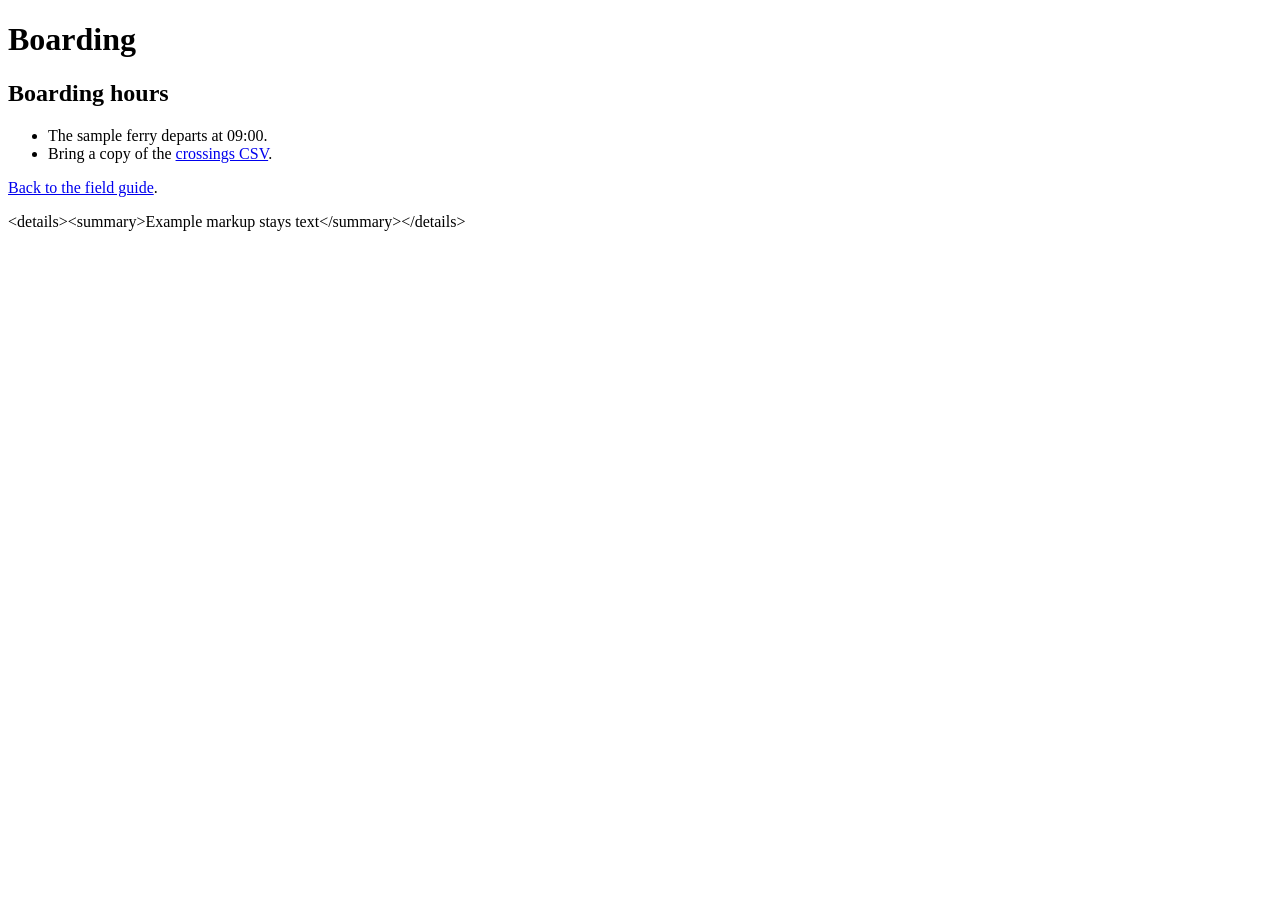
==== guide/boarding/index.html @ 9bcb7f76 "BloomFerry Pages export v1" ====
<!doctype html>
<html lang="en"><meta charset="utf-8">
<meta name="viewport" content="width=device-width, initial-scale=1">
<title>Boarding</title><main>
<h1 id="boarding">Boarding</h1>
<h2 id="boarding-hours">Boarding hours</h2>
<ul>
<li>The sample ferry departs at 09:00.</li>
<li>Bring a copy of the <a href="../../assets/data/crossings.csv">crossings CSV</a>.</li>
</ul>
<p><a href="../../index.html">Back to the field guide</a>.</p>
<p>&lt;details&gt;&lt;summary&gt;Example markup stays text&lt;/summary&gt;&lt;/details&gt;</p>
</main></html>
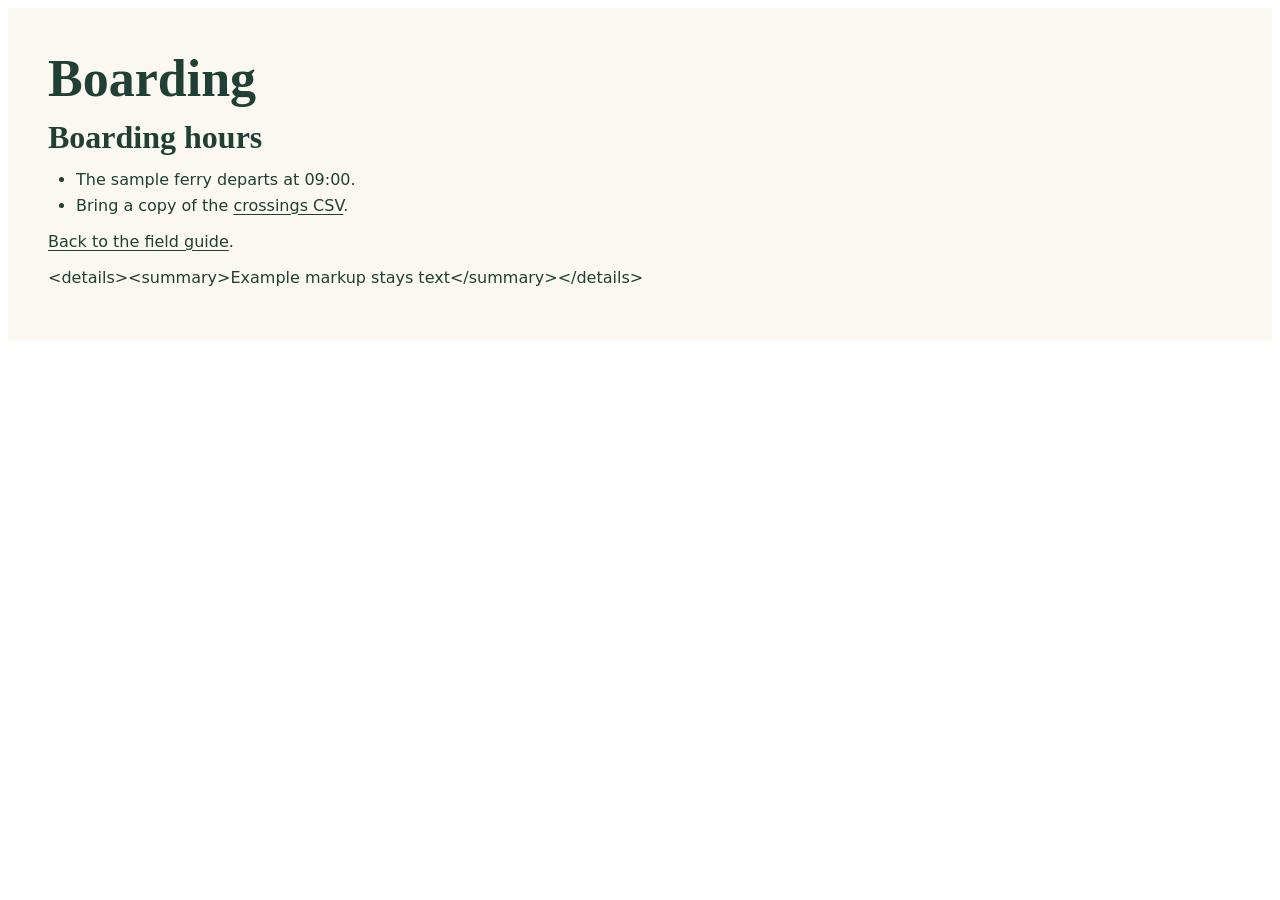
==== commit 5b48f99d: "BloomFerry Pages export v1" ====
--- a/guide/boarding/index.html
+++ b/guide/boarding/index.html
@@ -1,7 +1,9 @@
 <!doctype html>
-<html lang="en"><meta charset="utf-8">
+<html lang="en"><head><meta charset="utf-8">
 <meta name="viewport" content="width=device-width, initial-scale=1">
-<title>Boarding</title><main>
+<meta http-equiv="Content-Security-Policy" content="default-src 'none'; style-src 'self'; img-src 'self'; base-uri 'none'; form-action 'none'">
+<link rel="stylesheet" href="../../assets/_bloomferry/site.css">
+<title>Boarding</title></head><body><main class="bf-site"><article data-bf-component="markdown-block">
 <h1 id="boarding">Boarding</h1>
 <h2 id="boarding-hours">Boarding hours</h2>
 <ul>
@@ -10,4 +12,4 @@
 </ul>
 <p><a href="../../index.html">Back to the field guide</a>.</p>
 <p>&lt;details&gt;&lt;summary&gt;Example markup stays text&lt;/summary&gt;&lt;/details&gt;</p>
-</main></html>
+</article></main></body></html>
--- a/assets/_bloomferry/site.css
+++ b/assets/_bloomferry/site.css
@@ -0,0 +1,250 @@
+.bf-site {
+  --bf-color-surface: #faf8f0;
+  --bf-color-card: #fffdf7;
+  --bf-color-text: #203f35;
+  --bf-color-muted: #485e52;
+  --bf-color-accent: #315449;
+  --bf-color-border: #718575;
+  --bf-color-focus: #245890;
+  --bf-color-error: #862d24;
+  --bf-color-success-surface: #e8eedf;
+  --bf-color-warning-surface: #fff0d4;
+  --bf-color-error-surface: #faeae3;
+  --bf-color-status-text: #203f35;
+  --bf-font-body: system-ui, sans-serif;
+  --bf-font-heading: Georgia, serif;
+  --bf-space: 1rem;
+  --bf-radius: .5rem;
+  --bf-grid-min: 15rem;
+  --bf-gallery-columns: 3;
+  --bf-gallery-gap: 1rem;
+  color: var(--bf-color-text);
+  background: var(--bf-color-surface);
+  font: 1rem/1.6 var(--bf-font-body);
+  padding: clamp(1rem, 4vw, 2.5rem);
+  overflow-wrap: anywhere;
+}
+.bf-site *, .bf-site *::before, .bf-site *::after { box-sizing: border-box; }
+.bf-site [hidden] { display: none !important; }
+.bf-site :where(a, button, input, progress, [tabindex]):focus-visible {
+  outline: 3px solid var(--bf-color-focus);
+  outline-offset: 3px;
+}
+.bf-site :where(h1, h2, h3, h4, h5, h6) {
+  margin: 0 0 .5rem;
+  font-family: var(--bf-font-heading);
+  line-height: 1.2;
+}
+.bf-site h1 { font-size: clamp(2rem, 5vw, 3.25rem); }
+.bf-site h2 { font-size: clamp(1.5rem, 3vw, 2rem); }
+.bf-site p, .bf-site figure { margin: 0; }
+.bf-site [data-bf-layout="stack"] { display: grid; gap: var(--bf-space); align-content: start; }
+.bf-site [data-bf-layout="grid"] {
+  display: grid;
+  grid-template-columns: repeat(auto-fit, minmax(min(100%, var(--bf-grid-min)), 1fr));
+  gap: var(--bf-space);
+  align-items: start;
+}
+.bf-site [data-bf-component] { min-width: 0; }
+.bf-site [data-bf-component="section"] {
+  padding: var(--bf-space);
+  border: 1px solid var(--bf-color-border);
+  border-radius: var(--bf-radius);
+  background: var(--bf-color-card);
+}
+.bf-site a { color: var(--bf-color-text); text-underline-offset: .2em; }
+.bf-site a:hover { text-decoration-thickness: 2px; }
+.bf-site [data-bf-component="text"] { white-space: pre-wrap; }
+.bf-site [data-bf-component="markdown-block"] :where(p, ul, ol, pre, blockquote, table, hr) {
+  margin-block: .65em;
+}
+.bf-site [data-bf-component="markdown-block"] :where(ul, ol) { padding-inline-start: 1.75em; }
+.bf-site [data-bf-component="markdown-block"] blockquote {
+  margin-inline: 0;
+  border-inline-start: .2rem solid var(--bf-color-border);
+  padding-inline-start: .8em;
+}
+.bf-site [data-bf-component="markdown-block"] pre {
+  padding: .65em .8em;
+  background: var(--bf-color-card);
+  white-space: pre-wrap;
+  overflow-wrap: anywhere;
+}
+.bf-site [data-bf-component="markdown-block"] table {
+  inline-size: 100%;
+  table-layout: fixed;
+  border-collapse: collapse;
+}
+.bf-site [data-bf-component="markdown-block"] :where(th, td) {
+  padding: .3em .45em;
+  border: 1px solid var(--bf-color-border);
+  text-align: start;
+  vertical-align: top;
+}
+.bf-site img { display: block; max-width: 100%; height: auto; border-radius: var(--bf-radius); }
+.bf-site [data-bf-component="gallery"] ul {
+  display: grid;
+  grid-template-columns: repeat(var(--bf-gallery-columns), minmax(0, 1fr));
+  gap: var(--bf-gallery-gap);
+  list-style: none;
+  padding: 0;
+  margin: 0;
+}
+.bf-site [data-bf-component="gallery"] figure {
+  height: 100%;
+  border: 1px solid var(--bf-color-border);
+  border-radius: var(--bf-radius);
+  overflow: hidden;
+  background: var(--bf-color-card);
+}
+.bf-site [data-bf-component="gallery"] img { width: 100%; aspect-ratio: 4 / 3; object-fit: cover; border-radius: 0; }
+.bf-site figcaption { padding: .6rem .75rem; font-weight: 600; }
+.bf-site [data-bf-component="status"] {
+  padding: .6rem .8rem;
+  border-inline-start: 3px solid currentColor;
+  background: var(--bf-color-success-surface);
+  color: var(--bf-color-status-text);
+}
+.bf-site [data-bf-tone="warning"] { background: var(--bf-color-warning-surface); }
+.bf-site [data-bf-tone="error"] { color: var(--bf-color-error); background: var(--bf-color-error-surface); }
+.bf-site [data-bf-component="progress"] label { display: block; font-weight: 650; }
+.bf-site progress { display: block; width: 100%; min-height: .8rem; margin-block: .4rem; accent-color: var(--bf-color-accent); }
+.bf-site [data-bf-stage-part="list"] {
+  margin: 0;
+  padding-inline-start: 1.8rem;
+}
+.bf-site [data-bf-stage-part="row"] {
+  padding-block: .35rem;
+}
+.bf-site [data-bf-stage-part="label"] { font-weight: 650; }
+.bf-site [data-bf-stage-part="status"],
+.bf-site [data-bf-stage-part="current"] {
+  display: inline-block;
+  margin-inline-start: .35rem;
+  padding: .05rem .45rem;
+  border: 1px solid var(--bf-color-border);
+  border-radius: var(--bf-radius);
+  background: var(--bf-color-card);
+  font-size: .875rem;
+}
+.bf-site [data-bf-stage-state="complete"] [data-bf-stage-part="status"],
+.bf-site [data-bf-stage-state="ready"] [data-bf-stage-part="status"] {
+  background: var(--bf-color-success-surface);
+}
+.bf-site [data-bf-stage-state="in-progress"] [data-bf-stage-part="status"] {
+  background: var(--bf-color-warning-surface);
+}
+.bf-site [data-bf-stage-state="attention"] [data-bf-stage-part="status"] {
+  color: var(--bf-color-error);
+  background: var(--bf-color-error-surface);
+}
+.bf-site [data-bf-stage-part="current"] { font-weight: 650; }
+.bf-site button {
+  min-height: 44px;
+  padding: .5rem 1rem;
+  border: 1px solid var(--bf-color-text);
+  border-radius: var(--bf-radius);
+  background: var(--bf-color-text);
+  color: var(--bf-color-card);
+  font: 650 1rem/1.3 var(--bf-font-body);
+  cursor: pointer;
+}
+.bf-site button:hover:not([aria-disabled="true"]) { background: var(--bf-color-accent); }
+.bf-site button[aria-disabled="true"] { background: var(--bf-color-success-surface); color: var(--bf-color-muted); cursor: default; }
+.bf-site [data-bf-component="widget"] label { font-weight: 650; }
+.bf-site [data-bf-component="widget"],
+.bf-site [data-bf-component="widget"] > div,
+.bf-site [data-bf-component="widget"] > div > div {
+  display: block;
+  width: 100%;
+  min-width: 0;
+}
+.bf-site [data-bf-component="widget"] iframe {
+  display: block;
+  width: 100%;
+  min-height: 380px;
+  border: 0;
+  border-radius: var(--bf-radius);
+}
+.bf-site.bf-admin-page { display: block; }
+.bf-site .bf-admin-header {
+  box-sizing: border-box;
+  background: var(--bf-color-card);
+  color: var(--bf-color-text);
+  padding: .6rem .9rem;
+  border: 1px solid var(--bf-color-border);
+  border-radius: var(--bf-radius);
+  z-index: 2;
+}
+.bf-site .bf-admin-header[data-sticky] { position: sticky; top: 0; }
+.bf-site .bf-admin-header h1 { margin: 0 0 .35rem; font-size: 1.1rem; }
+.bf-site .bf-admin-window { display: flex; flex-wrap: wrap; align-items: end; gap: .4rem .75rem; }
+.bf-site .bf-admin-window label { display: grid; gap: .15rem; font-size: .875rem; min-width: 0; }
+.bf-site .bf-admin-window :is(input, select) { max-width: 100%; font: inherit; }
+.bf-site .bf-admin-window [hidden] { display: none; }
+.bf-site .bf-admin-window-status { margin: .35rem 0 0; font-size: .875rem; }
+.bf-site .bf-admin-segments { display: flex; flex-wrap: wrap; gap: .35rem; }
+.bf-site .bf-admin-segments button[aria-pressed="true"] {
+  outline: 2px solid var(--bf-color-focus);
+  outline-offset: 1px;
+  text-decoration: underline;
+}
+.bf-site.bf-admin-page[data-bf-theme="light"],
+.bf-site.bf-admin-page[data-bf-theme="light"] > .bf-site {
+  color-scheme: light;
+  --bf-color-surface: #faf8f0;
+  --bf-color-card: #fffdf7;
+  --bf-color-text: #203f35;
+  --bf-color-muted: #485e52;
+  --bf-color-border: #718575;
+  --bf-color-accent: #315449;
+  --bf-color-focus: #245890;
+  --bf-color-status-text: #203f35;
+  --bf-color-success-surface: #e8eedf;
+  --bf-color-warning-surface: #fff0d4;
+  --bf-color-error: #862d24;
+  --bf-color-error-surface: #faeae3;
+}
+.bf-site.bf-admin-page[data-bf-theme="dark"],
+.bf-site.bf-admin-page[data-bf-theme="dark"] > .bf-site {
+  color-scheme: dark;
+  --bf-color-surface: #101722;
+  --bf-color-card: #192434;
+  --bf-color-text: #f3f6fb;
+  --bf-color-muted: #bdcbdb;
+  --bf-color-border: #73859b;
+  --bf-color-accent: #38587c;
+  --bf-color-focus: #9bc8ff;
+  --bf-color-status-text: #f3f6fb;
+  --bf-color-success-surface: #19483b;
+  --bf-color-warning-surface: #543d20;
+  --bf-color-error: #ffcecb;
+  --bf-color-error-surface: #592c33;
+}
+.bf-site.bf-admin-page[data-bf-theme] .bf-site [data-bf-component="section"] {
+  background-color: var(--bf-color-card);
+  color: var(--bf-color-text);
+  border-color: var(--bf-color-border);
+}
+.bf-site [data-bf-component="widget"] input[type="text"] {
+  display: block;
+  width: 100%;
+  min-height: 44px;
+  margin-top: .3rem;
+  padding: .45rem .65rem;
+  color: var(--bf-color-text);
+  background: var(--bf-color-card);
+  border: 1px solid var(--bf-color-border);
+  border-radius: var(--bf-radius);
+  font: inherit;
+}
+.bf-site input[type="checkbox"] { width: 1.4rem; height: 1.4rem; accent-color: var(--bf-color-accent); margin-inline-start: .5rem; vertical-align: middle; }
+.bf-site .bf-diagnostic { color: var(--bf-color-error); background: var(--bf-color-error-surface); padding: .5rem .7rem; margin-top: .5rem; }
+.bf-site .bf-action-status:not(:empty) { margin-top: .5rem; }
+.bf-site .bf-sr-only {
+  position: absolute; width: 1px; height: 1px; padding: 0; margin: -1px;
+  overflow: hidden; clip-path: inset(50%); white-space: nowrap; border: 0;
+}
+@media (max-width: 40rem) {
+  .bf-site [data-bf-component="gallery"] ul { grid-template-columns: minmax(0, 1fr); }
+}
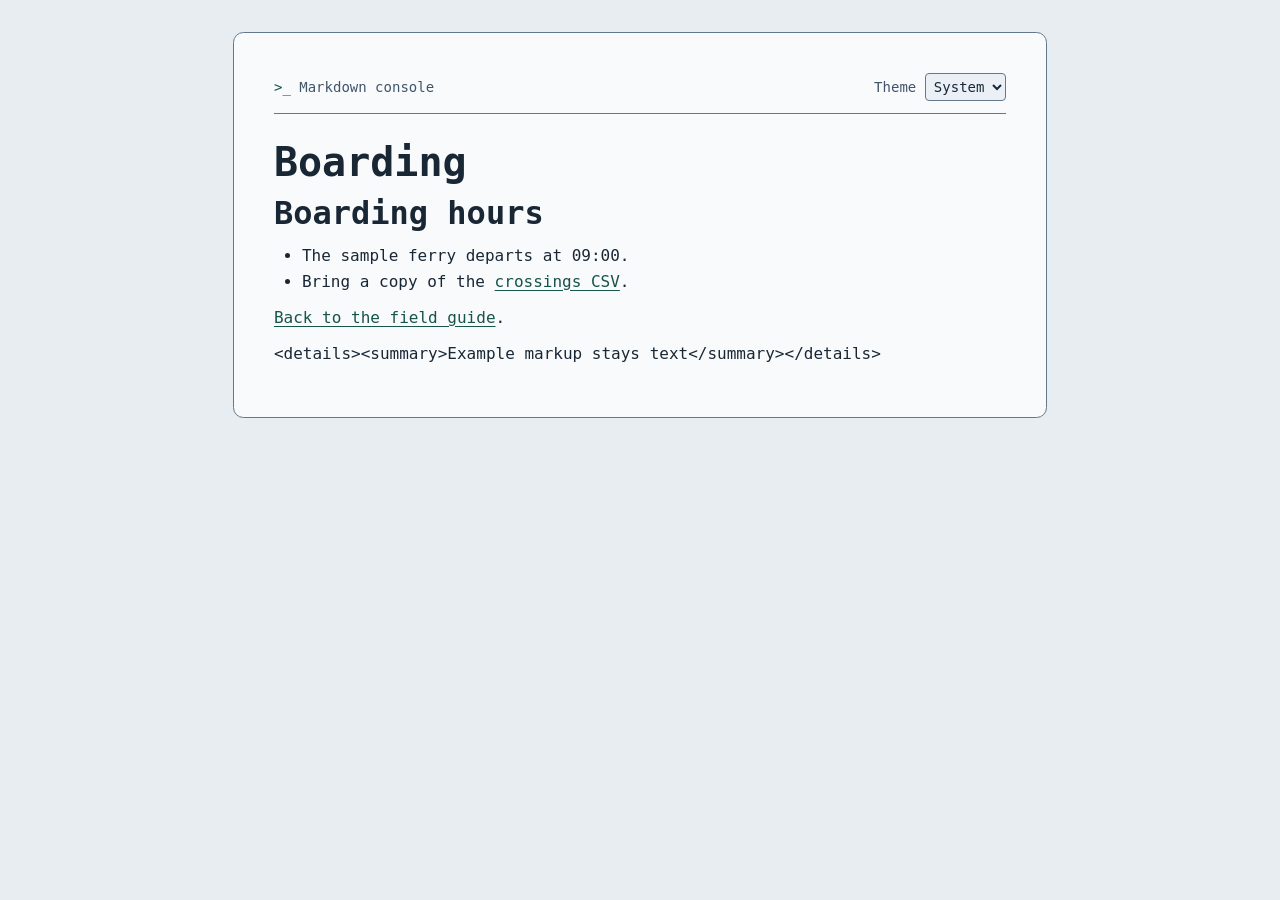
==== commit 88b28550: "BloomFerry Pages export v1" ====
--- a/guide/boarding/index.html
+++ b/guide/boarding/index.html
@@ -1,9 +1,10 @@
 <!doctype html>
 <html lang="en"><head><meta charset="utf-8">
 <meta name="viewport" content="width=device-width, initial-scale=1">
-<meta http-equiv="Content-Security-Policy" content="default-src 'none'; style-src 'self'; img-src 'self'; base-uri 'none'; form-action 'none'">
+<meta http-equiv="Content-Security-Policy" content="default-src 'none'; style-src 'self'; script-src 'self'; img-src 'self'; base-uri 'none'; form-action 'none'">
 <link rel="stylesheet" href="../../assets/_bloomferry/site.css">
-<title>Boarding</title></head><body><main class="bf-site"><article data-bf-component="markdown-block">
+<script defer src="../../assets/_bloomferry/theme.js"></script>
+<title>Boarding</title></head><body><main class="bf-site"><header class="bf-console-bar"><span><span class="bf-console-prompt" aria-hidden="true">&gt;_</span> Markdown console</span><label hidden>Theme <select id="bf-theme-choice"><option value="system">System</option><option value="light">Light</option><option value="dark">Dark</option></select></label></header><article data-bf-component="markdown-block">
 <h1 id="boarding">Boarding</h1>
 <h2 id="boarding-hours">Boarding hours</h2>
 <ul>
--- a/assets/_bloomferry/site.css
+++ b/assets/_bloomferry/site.css
@@ -248,3 +248,81 @@
 @media (max-width: 40rem) {
   .bf-site [data-bf-component="gallery"] ul { grid-template-columns: minmax(0, 1fr); }
 }
+
+
+:root {
+  color-scheme: light;
+  --console-background: #e8edf2;
+  --console-surface: #f8fafc;
+  --console-panel: #eaf0f6;
+  --console-text: #192735;
+  --console-muted: #40556a;
+  --console-accent: #175449;
+  --console-border: #64788c;
+  --console-focus: #134fb0;
+}
+:root[data-bf-theme="dark"] {
+  color-scheme: dark;
+  --console-background: #0b1018;
+  --console-surface: #121b27;
+  --console-panel: #1c2939;
+  --console-text: #e1e9f2;
+  --console-muted: #a9bad0;
+  --console-accent: #88dfc3;
+  --console-border: #72859c;
+  --console-focus: #9cc8ff;
+}
+@media (prefers-color-scheme: dark) {
+  :root:not([data-bf-theme]) {
+    color-scheme: dark;
+    --console-background: #0b1018;
+    --console-surface: #121b27;
+    --console-panel: #1c2939;
+    --console-text: #e1e9f2;
+    --console-muted: #a9bad0;
+    --console-accent: #88dfc3;
+    --console-border: #72859c;
+    --console-focus: #9cc8ff;
+  }
+}
+body { margin: 0; background: var(--console-background); }
+.bf-site {
+  --bf-color-surface: var(--console-surface);
+  --bf-color-card: var(--console-panel);
+  --bf-color-text: var(--console-text);
+  --bf-color-muted: var(--console-muted);
+  --bf-color-border: var(--console-border);
+  --bf-color-focus: var(--console-focus);
+  --bf-font-body: ui-monospace, SFMono-Regular, Consolas, monospace;
+  --bf-font-heading: var(--bf-font-body);
+  max-inline-size: 76ch;
+  margin: clamp(.5rem, 3vw, 2rem) auto;
+  border: 1px solid var(--bf-color-border);
+  border-radius: .65rem;
+}
+.bf-console-bar {
+  display: flex;
+  flex-wrap: wrap;
+  justify-content: space-between;
+  align-items: center;
+  gap: .75rem;
+  margin-block-end: 1.5rem;
+  padding-block-end: .75rem;
+  border-block-end: 1px solid var(--bf-color-border);
+  color: var(--bf-color-muted);
+  font-size: .875rem;
+}
+.bf-console-prompt, .bf-site a { color: var(--console-accent); }
+.bf-console-bar select {
+  font: inherit;
+  color: var(--bf-color-text);
+  background: var(--bf-color-card);
+  border: 1px solid var(--bf-color-border);
+  border-radius: .25rem;
+  padding: .3em;
+}
+.bf-console-bar select:focus-visible {
+  outline: 3px solid var(--bf-color-focus);
+  outline-offset: 3px;
+}
+.bf-site h1 { font-size: clamp(1.65rem, 5vw, 2.5rem); }
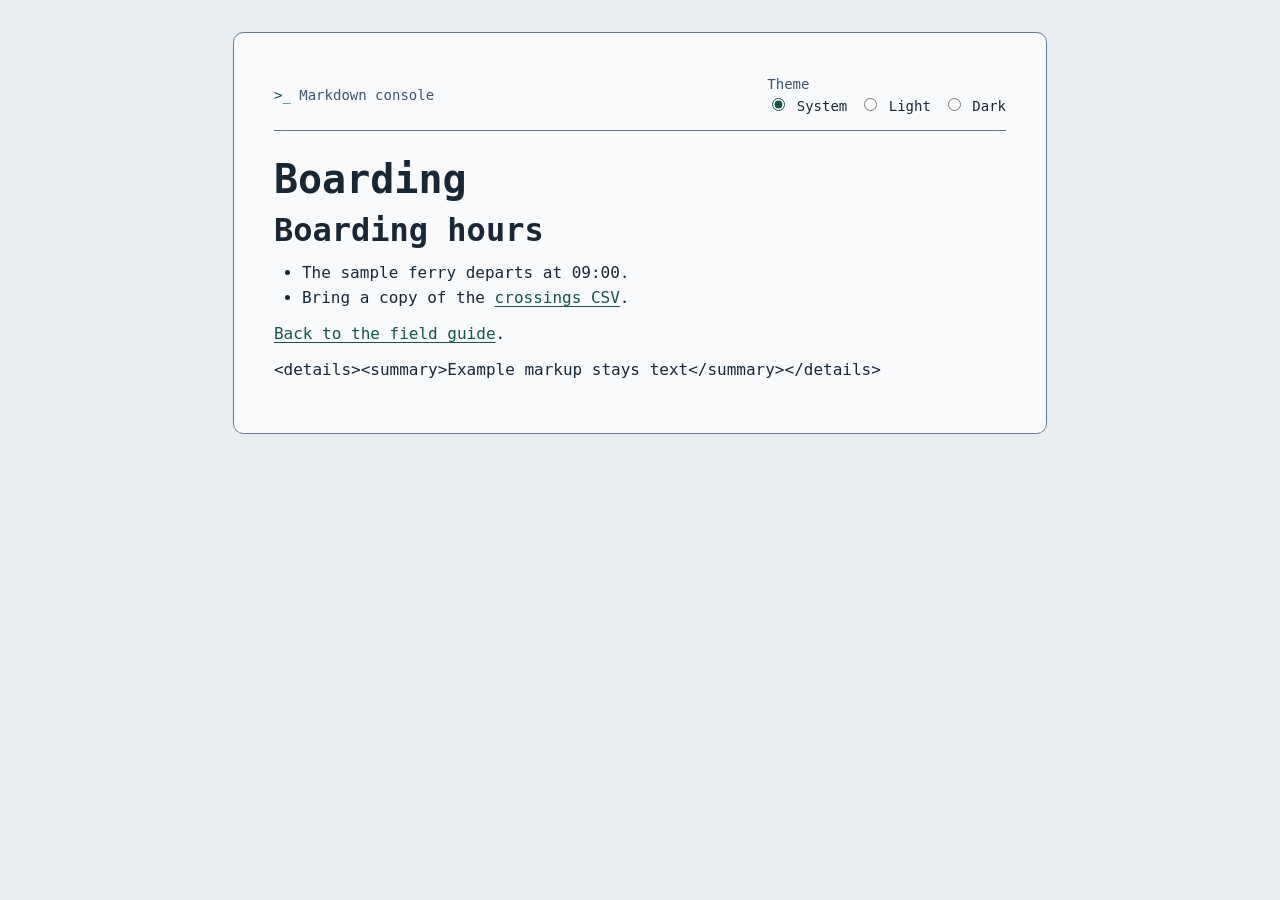
==== commit 97cf20b5: "BloomFerry Pages export v1" ====
--- a/guide/boarding/index.html
+++ b/guide/boarding/index.html
@@ -4,7 +4,7 @@
 <meta http-equiv="Content-Security-Policy" content="default-src 'none'; style-src 'self'; script-src 'self'; img-src 'self'; base-uri 'none'; form-action 'none'">
 <link rel="stylesheet" href="../../assets/_bloomferry/site.css">
 <script defer src="../../assets/_bloomferry/theme.js"></script>
-<title>Boarding</title></head><body><main class="bf-site"><header class="bf-console-bar"><span><span class="bf-console-prompt" aria-hidden="true">&gt;_</span> Markdown console</span><label hidden>Theme <select id="bf-theme-choice"><option value="system">System</option><option value="light">Light</option><option value="dark">Dark</option></select></label></header><article data-bf-component="markdown-block">
+<title>Boarding</title></head><body><main class="bf-site"><header class="bf-console-bar"><span><span class="bf-console-prompt" aria-hidden="true">&gt;_</span> Markdown console</span><fieldset class="bf-theme-choice" id="bf-theme-choice" hidden><legend>Theme</legend><label><input type="radio" name="theme" value="system" checked> System</label><label><input type="radio" name="theme" value="light"> Light</label><label><input type="radio" name="theme" value="dark"> Dark</label></fieldset></header><article data-bf-component="markdown-block">
 <h1 id="boarding">Boarding</h1>
 <h2 id="boarding-hours">Boarding hours</h2>
 <ul>
--- a/assets/_bloomferry/site.css
+++ b/assets/_bloomferry/site.css
@@ -313,15 +313,18 @@
   font-size: .875rem;
 }
 .bf-console-prompt, .bf-site a { color: var(--console-accent); }
-.bf-console-bar select {
-  font: inherit;
-  color: var(--bf-color-text);
-  background: var(--bf-color-card);
-  border: 1px solid var(--bf-color-border);
-  border-radius: .25rem;
-  padding: .3em;
-}
-.bf-console-bar select:focus-visible {
+.bf-theme-choice {
+  display: flex;
+  flex-wrap: wrap;
+  gap: .35rem .75rem;
+  border: 0;
+  margin: 0;
+  padding: 0;
+}
+.bf-theme-choice legend { padding: 0; }
+.bf-theme-choice label { color: var(--bf-color-text); }
+.bf-theme-choice input { accent-color: var(--console-accent); }
+.bf-theme-choice input:focus-visible {
   outline: 3px solid var(--bf-color-focus);
   outline-offset: 3px;
 }
